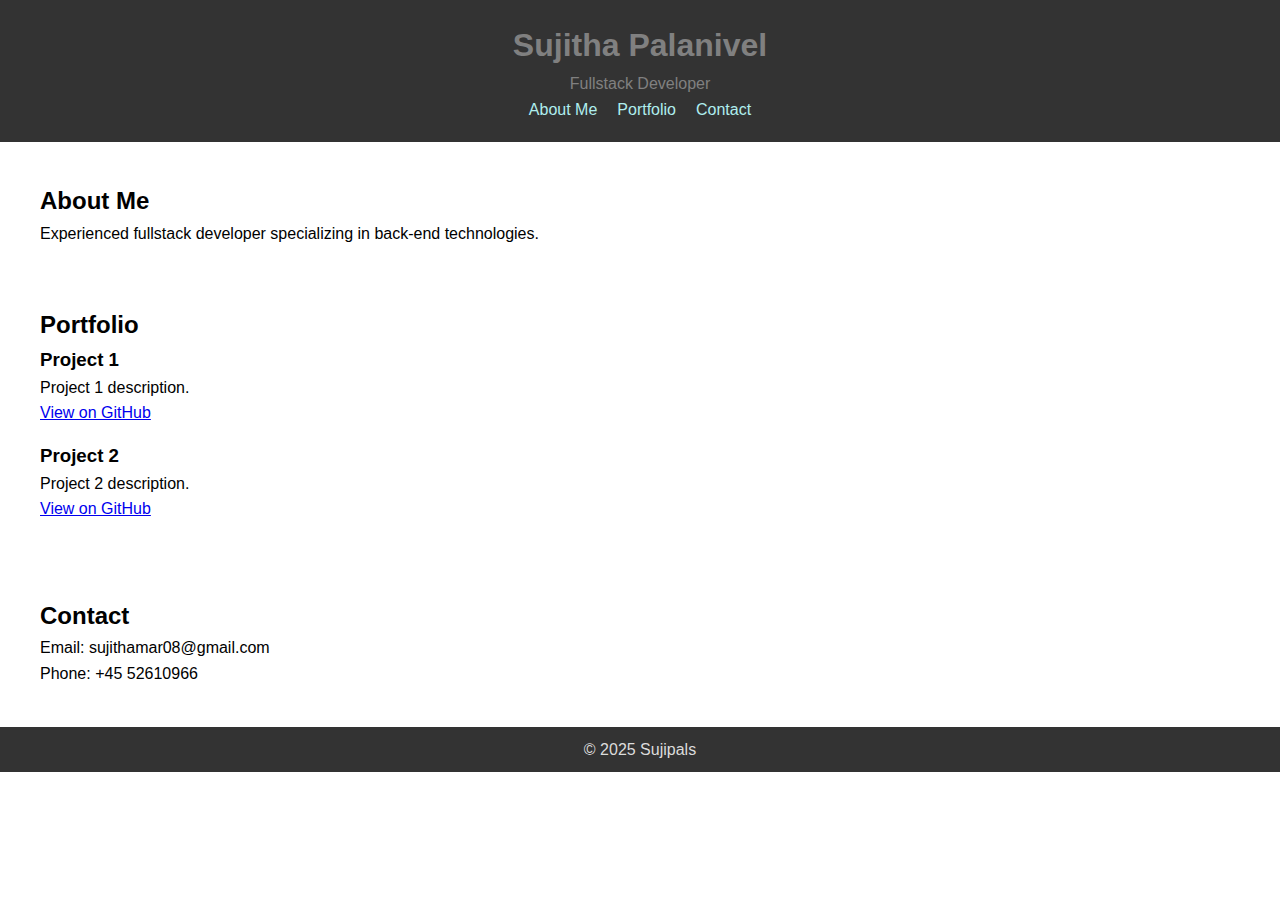
==== index.html @ 6f658568 "first commit" ====
<!DOCTYPE html>
<html lang="en">
<head>
  <meta charset="UTF-8">
  <meta name="viewport" content="width=device-width, initial-scale=1.0">
  <title>Sujitha Palanivel - Fullstack Developer</title>
  <link rel="stylesheet" href="style.css">
</head>
<body>
  <header>
    <h1>Sujitha Palanivel</h1>
    <p>Fullstack Developer</p>
    <nav>
      <ul>
        <li><a href="#about">About Me</a></li>
        <li><a href="#portfolio">Portfolio</a></li>
        <li><a href="#contact">Contact</a></li>
      </ul>
    </nav>
  </header>

  <section id="about">
    <h2>About Me</h2>
    <p>Experienced fullstack developer specializing in back-end technologies.</p>
  </section>

  <section id="portfolio">
    <h2>Portfolio</h2>
    <div class="project">
      <h3>Project 1</h3>
      <p>Project 1 description.</p>
      <a href="https://github.com/sujitha/project1">View on GitHub</a>
    </div>
    <div class="project">
      <h3>Project 2</h3>
      <p>Project 2 description.</p>
      <a href="https://github.com/johndoe/project2">View on GitHub</a>
    </div>
  </section>

  <section id="contact">
    <h2>Contact</h2>
    <p>Email: sujithamar08@gmail.com</p>
    <p>Phone: +45 52610966</p>
  </section>
  
  <footer>
    <p>&copy; 2025 Sujipals</p>
  </footer>
</body>
</html>
---- style.css ----
/* Reset some default styles */
body, h1, h2, h3, p, ul {
    margin: 0;
    padding: 0;
  }
  
  body {
    font-family: Arial, sans-serif;
    line-height: 1.6;
  }
  
  header {
    background-color: #333;
    color: gray;
    text-align: center;
    padding: 20px 0;
  }
  
  header h1 {
    font-size: 2em;
  }
  
  header nav ul {
    list-style-type: none;
    display: flex;
    justify-content: center;
  }
  
  header nav ul li {
    margin: 0 10px;
  }
  
  header nav ul li a {
    color: paleturquoise;
    text-decoration: none;
  }
  
  section {
    padding: 20px;
    margin: 20px;
  }
  
  #portfolio .project {
    margin-bottom: 15px;
  }
  
  footer {
    background-color: #333;
    color: gainsboro;
    text-align: center;
    padding: 10px 0;
  }
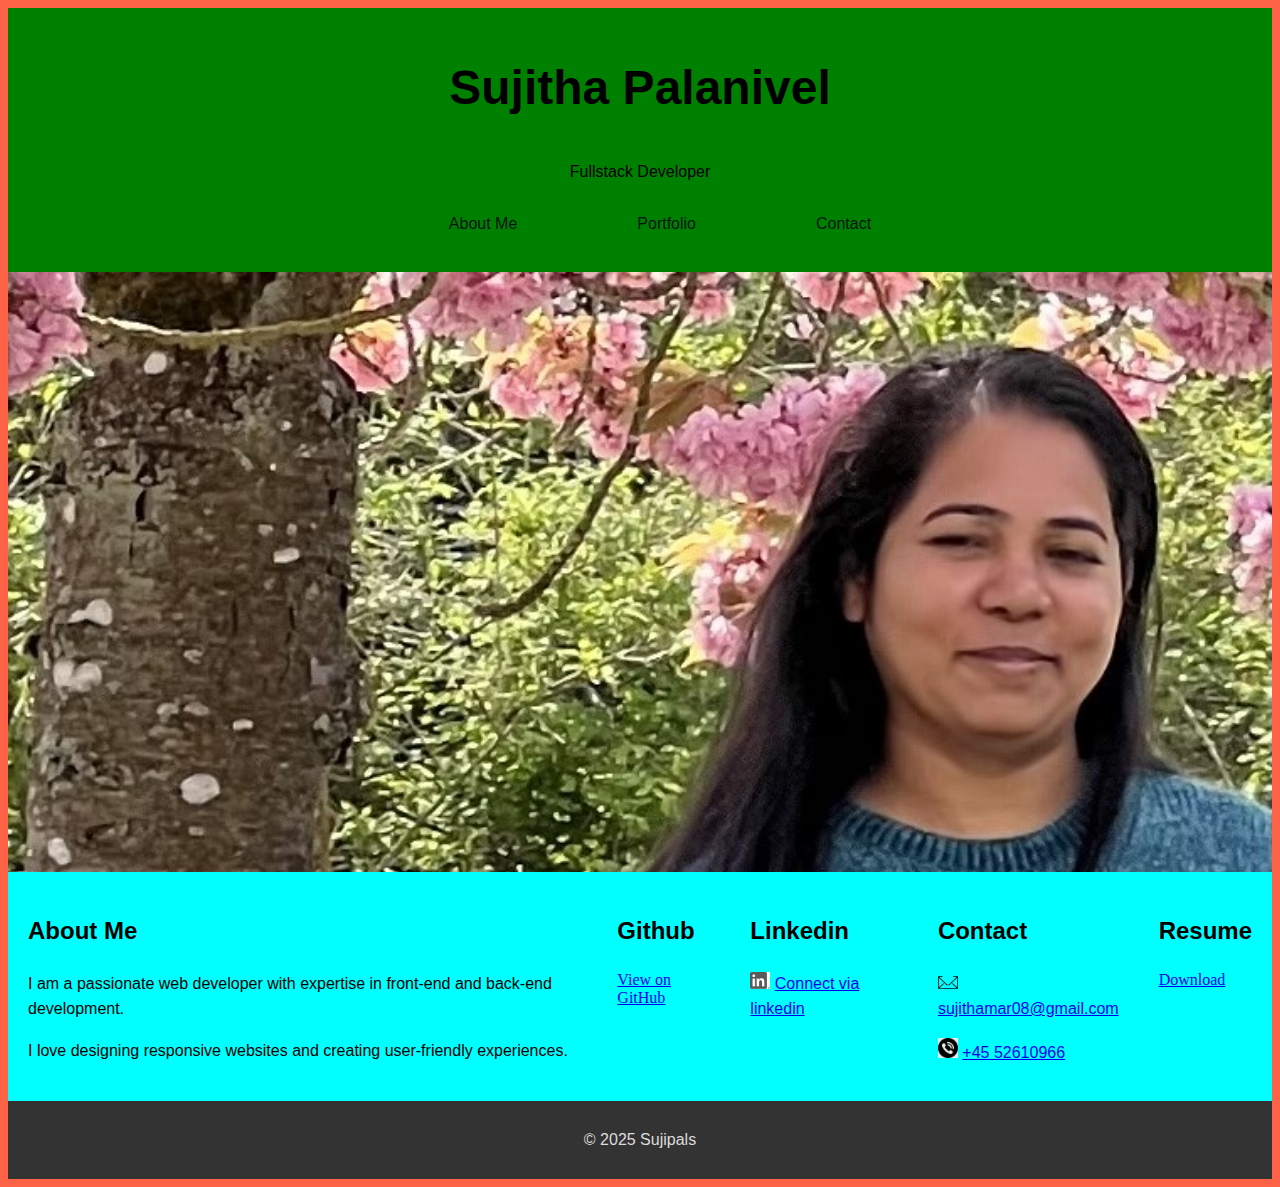
==== commit 7b40b49d: "second commit" ====
--- a/index.html
+++ b/index.html
@@ -5,6 +5,7 @@
   <meta name="viewport" content="width=device-width, initial-scale=1.0">
   <title>Sujitha Palanivel - Fullstack Developer</title>
   <link rel="stylesheet" href="style.css">
+
 </head>
 <body>
   <header>
@@ -19,31 +20,52 @@
     </nav>
   </header>
 
+   <div class="image-container">
+ <!--  <img src=".jpg" width="1000"> -->
+   </div>
+
+<div class="flex-container">
   <section id="about">
     <h2>About Me</h2>
-    <p>Experienced fullstack developer specializing in back-end technologies.</p>
+    <p> I am a passionate web developer with expertise in front-end and back-end development.</p>
+    <p>I love designing responsive websites and creating user-friendly experiences.</p>
   </section>
 
   <section id="portfolio">
-    <h2>Portfolio</h2>
+    <h2>Github</h2>
     <div class="project">
-      <h3>Project 1</h3>
-      <p>Project 1 description.</p>
-      <a href="https://github.com/sujitha/project1">View on GitHub</a>
-    </div>
-    <div class="project">
-      <h3>Project 2</h3>
-      <p>Project 2 description.</p>
-      <a href="https://github.com/johndoe/project2">View on GitHub</a>
+      <a href="https://github.com/Sujipals" target="_blank">View on GitHub</a>
     </div>
   </section>
 
-  <section id="contact">
+  <section id="linkedin">
+    <h2>Linkedin</h2>
+    <div class="linkedin">
+      <p><img src="linkin.jpg" alt="Linkedin Icon" style="width: 20px; height: auto;">
+      <a href="https://www.linkedin.com/in/sujitha-palanivel-397489296" target="_blank">Connect via linkedin</a>
+    </p>
+  </div>
+  </section>
+  <section id="contact-box">
     <h2>Contact</h2>
-    <p>Email: sujithamar08@gmail.com</p>
-    <p>Phone: +45 52610966</p>
+    <p>
+      <img src="emailpic.png" alt="Email Icon" style="width: 20px; height: auto;">
+      <a href="mailto:sujithamar08@gmail.com" target="_blank"> sujithamar08@gmail.com</a>
+    </p>
+    <p>
+      <img src="phonepic.jpg" alt="Phone Icon" style="width: 20px; height: auto">
+      <a href="tel:4552610966">+45 52610966</a>
+    </p>
   </section>
   
+  <section id="resume-box">
+    <p>
+      <h2>Resume</h2>
+      <a href="Resume.pdf" download>Download</a>
+    </p>
+  </section>
+</div>
+
   <footer>
     <p>&copy; 2025 Sujipals</p>
   </footer>
--- a/style.css
+++ b/style.css
@@ -1,53 +1,73 @@
 /* Reset some default styles */
-body, h1, h2, h3, p, ul {
-    margin: 0;
-    padding: 0;
-  }
+body {
+  background-color: tomato;
+}
+
+h1, h2, h3, p, ul {
+  margin: 20;
+  padding: 20;
+  font-family: Arial, sans-serif;
+  line-height: 1.6;
+}
+
+.flex-container {
+  display: flex;
+  justify-content: space-around;
+  background-color: aqua;
+}
+
+img {
+  max-width: 100%;   /* Makes the image responsive */
+  height: auto;
+}
+.image-container{
+  background-image: url("profilimg.jpg");
+  background-color: tomato;
+  background-size: cover;
+  background-repeat: no-repeat;
+  padding: 18.75rem;
+}
   
-  body {
-    font-family: Arial, sans-serif;
-    line-height: 1.6;
-  }
+header {
+  background-color: green;
+  color: black(128, 128, 128);
+  text-align: center;
+  padding: 10px 0;
+}
   
-  header {
-    background-color: #333;
-    color: gray;
-    text-align: center;
-    padding: 20px 0;
-  }
+header h1 {
+    font-size: 3em;
+}
   
-  header h1 {
-    font-size: 2em;
-  }
-  
-  header nav ul {
-    list-style-type: none;
-    display: flex;
-    justify-content: center;
-  }
+header nav ul {
+  list-style-type: none;
+  display: flex;
+  justify-content: center;
+  gap: 6.25rem;
+}
   
   header nav ul li {
-    margin: 0 10px;
+    margin: 10px 10px;
   }
   
   header nav ul li a {
-    color: paleturquoise;
+    color: rgb(10, 20, 20);
     text-decoration: none;
   }
   
   section {
-    padding: 20px;
-    margin: 20px;
+    padding: 0.625rem;
+    margin: 0.625rem;
   }
   
   #portfolio .project {
-    margin-bottom: 15px;
+    margin-bottom: 0.313rem;
   }
   
   footer {
     background-color: #333;
     color: gainsboro;
     text-align: center;
-    padding: 10px 0;
+    padding: 0.625rem 0;
   }
   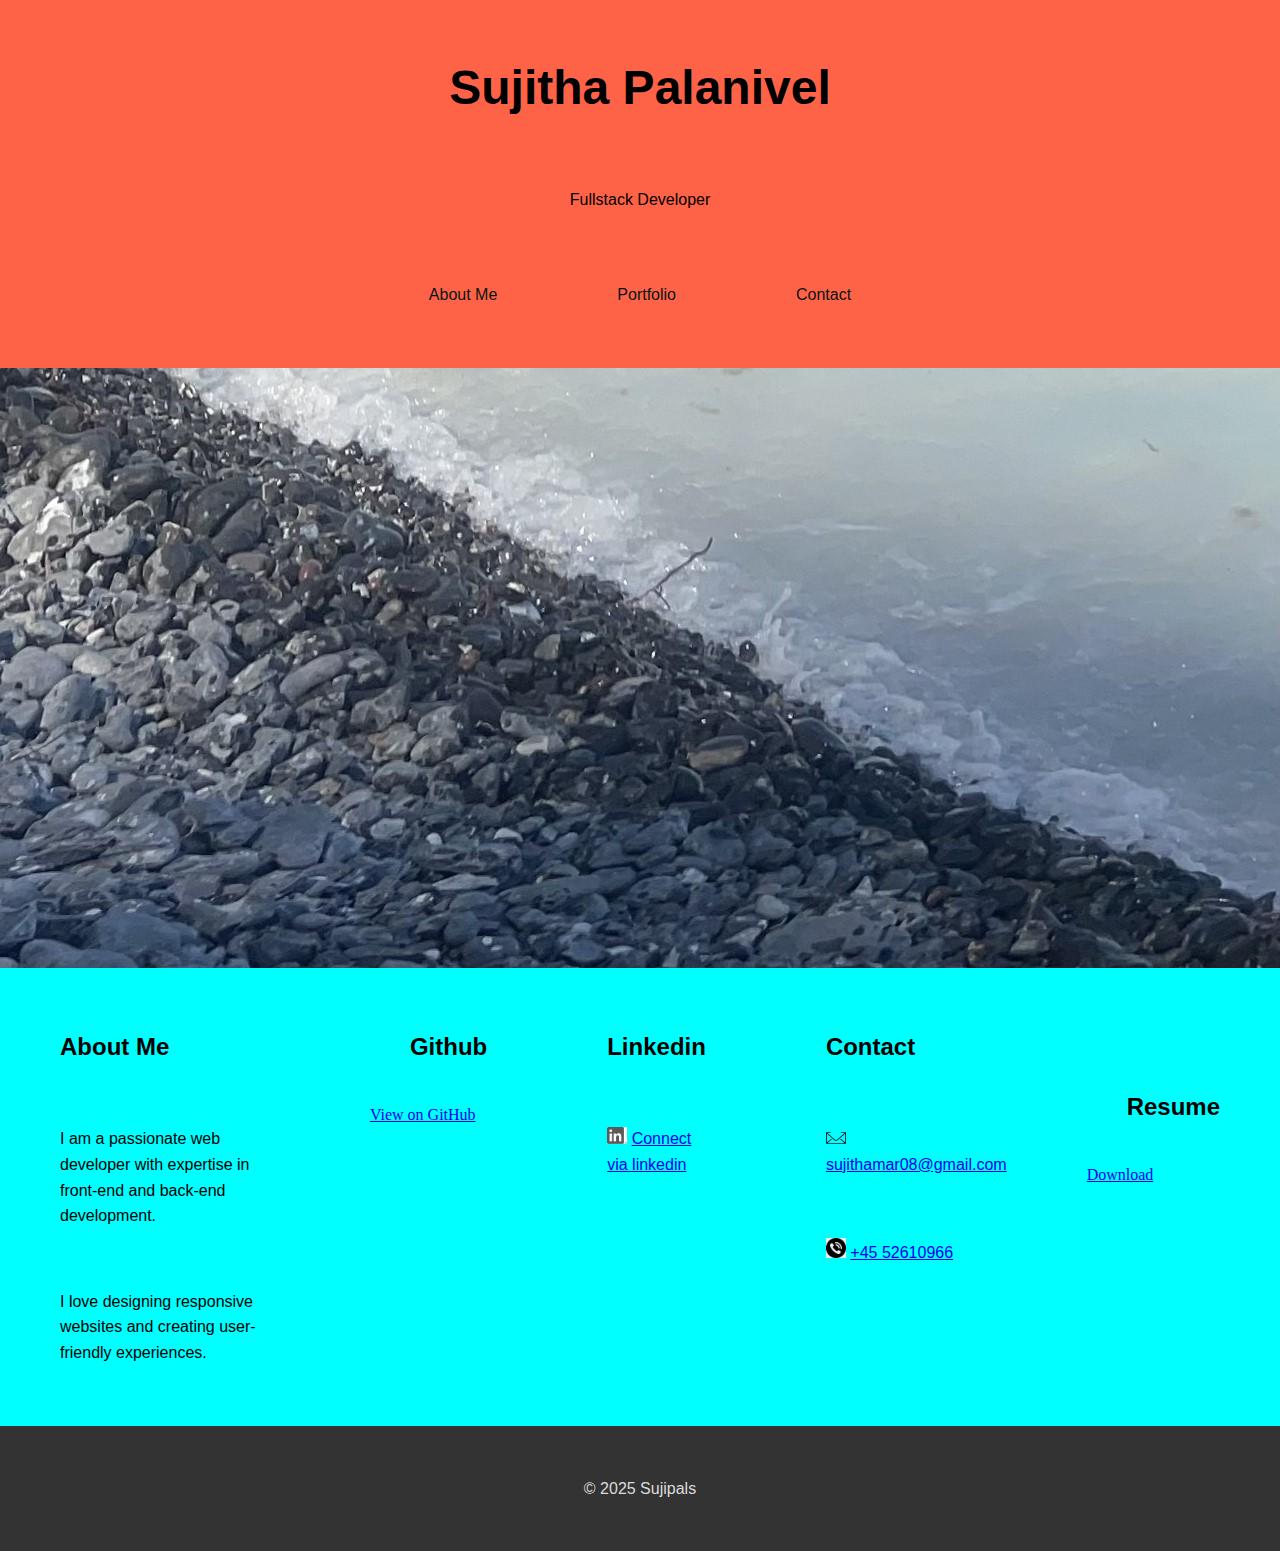
==== commit 06f8f344: "changes" ====
--- a/index.html
+++ b/index.html
@@ -21,7 +21,7 @@
   </header>
 
    <div class="image-container">
- <!--  <img src=".jpg" width="1000"> -->
+ <!--  <img src="mønss.jpg" width="1000"> -->
    </div>
 
 <div class="flex-container">
--- a/style.css
+++ b/style.css
@@ -1,11 +1,12 @@
 /* Reset some default styles */
 body {
-  background-color: tomato;
+  background-color: rgb(86, 68, 65);
+  margin: 0 auto;
 }
 
 h1, h2, h3, p, ul {
-  margin: 20;
-  padding: 20;
+  margin: 20px;
+  padding: 20px;
   font-family: Arial, sans-serif;
   line-height: 1.6;
 }
@@ -21,15 +22,14 @@
   height: auto;
 }
 .image-container{
-  background-image: url("profilimg.jpg");
-  background-color: tomato;
+  background-image: url("mønss.jpg");
   background-size: cover;
   background-repeat: no-repeat;
   padding: 18.75rem;
 }
   
 header {
-  background-color: green;
+  background-color: tomato;
   color: black(128, 128, 128);
   text-align: center;
   padding: 10px 0;
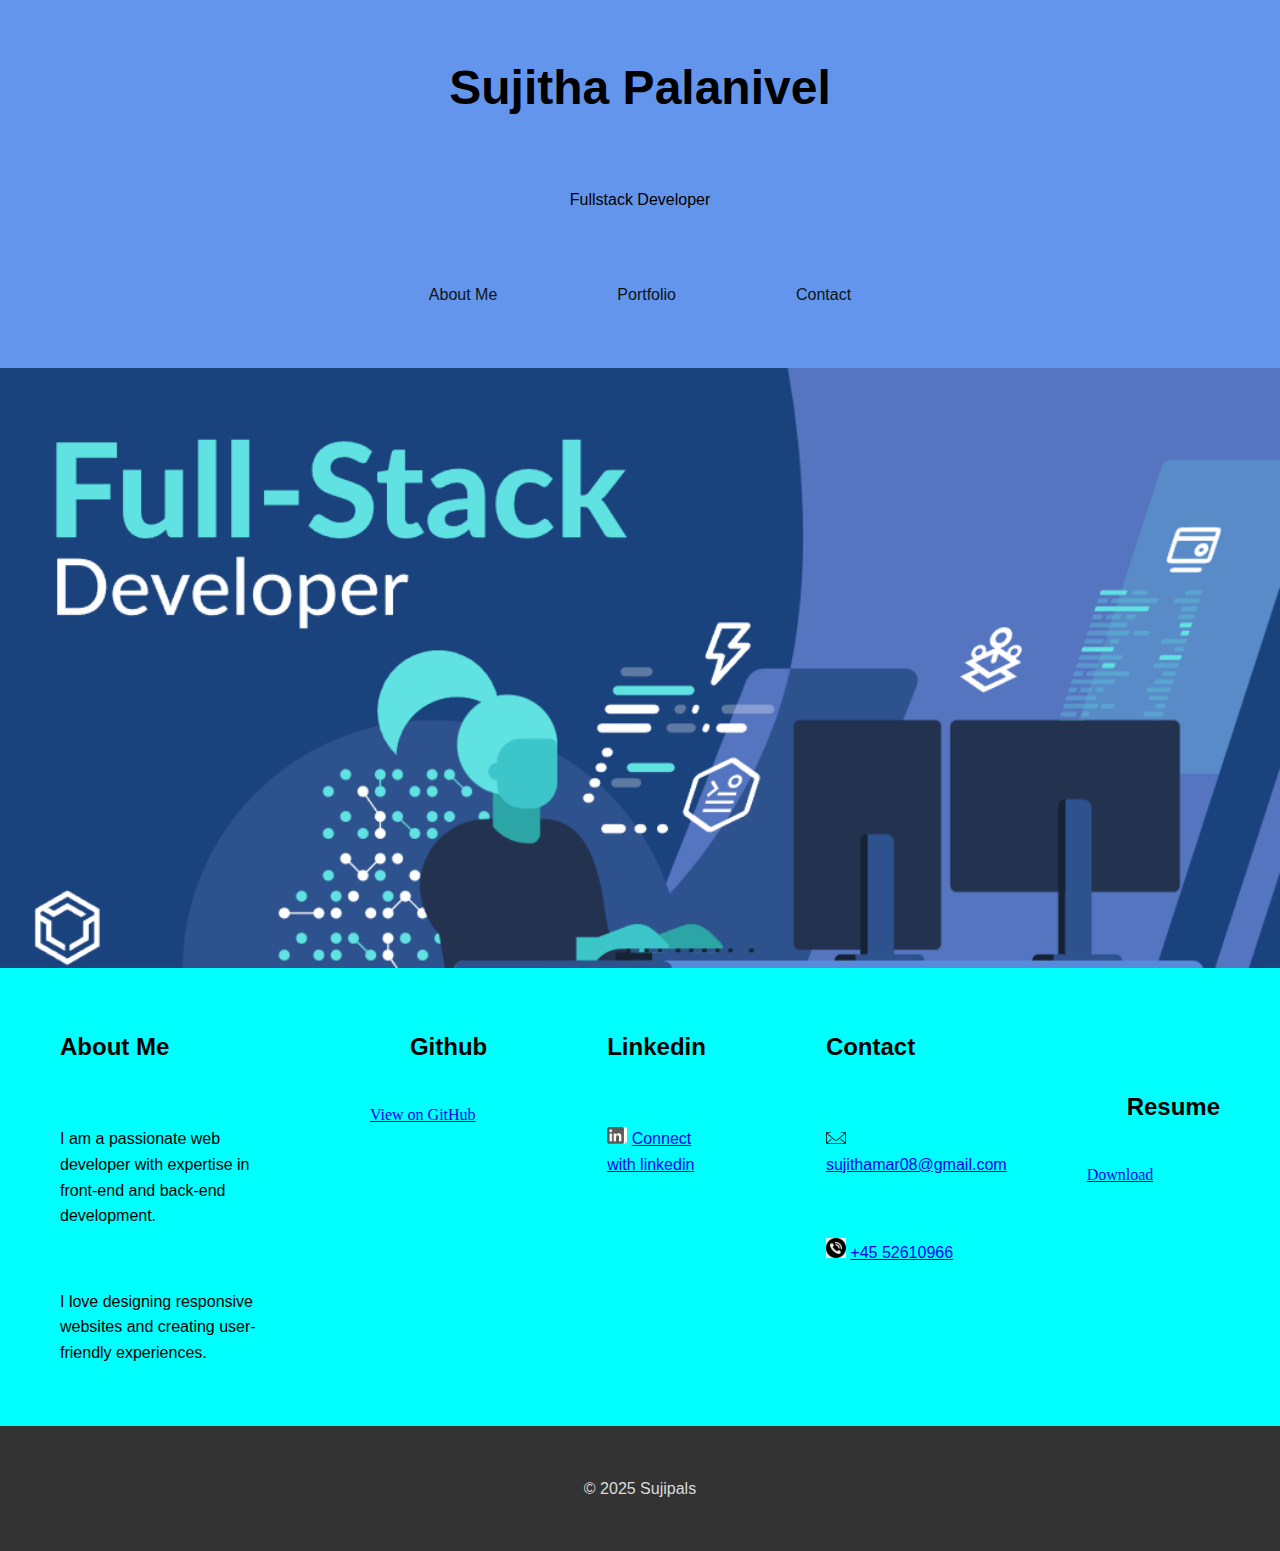
==== commit ade9b98c: "changes" ====
--- a/index.html
+++ b/index.html
@@ -38,12 +38,13 @@
     </div>
   </section>
 
-  <section id="linkedin">
+  <section id="linked-in">
     <h2>Linkedin</h2>
     <div class="linkedin">
       <p><img src="linkin.jpg" alt="Linkedin Icon" style="width: 20px; height: auto;">
-      <a href="https://www.linkedin.com/in/sujitha-palanivel-397489296" target="_blank">Connect via linkedin</a>
+      <a href="https://www.linkedin.com/in/sujitha-palanivel-397489296" target="_blank">Connect with linkedin</a>
     </p>
+    <script src="functional.js"></script>
   </div>
   </section>
   <section id="contact-box">
--- a/style.css
+++ b/style.css
@@ -22,14 +22,14 @@
   height: auto;
 }
 .image-container{
-  background-image: url("mønss.jpg");
+  background-image: url("fullstackimg.png");
   background-size: cover;
   background-repeat: no-repeat;
   padding: 18.75rem;
 }
   
 header {
-  background-color: tomato;
+  background-color: cornflowerblue;
   color: black(128, 128, 128);
   text-align: center;
   padding: 10px 0;
